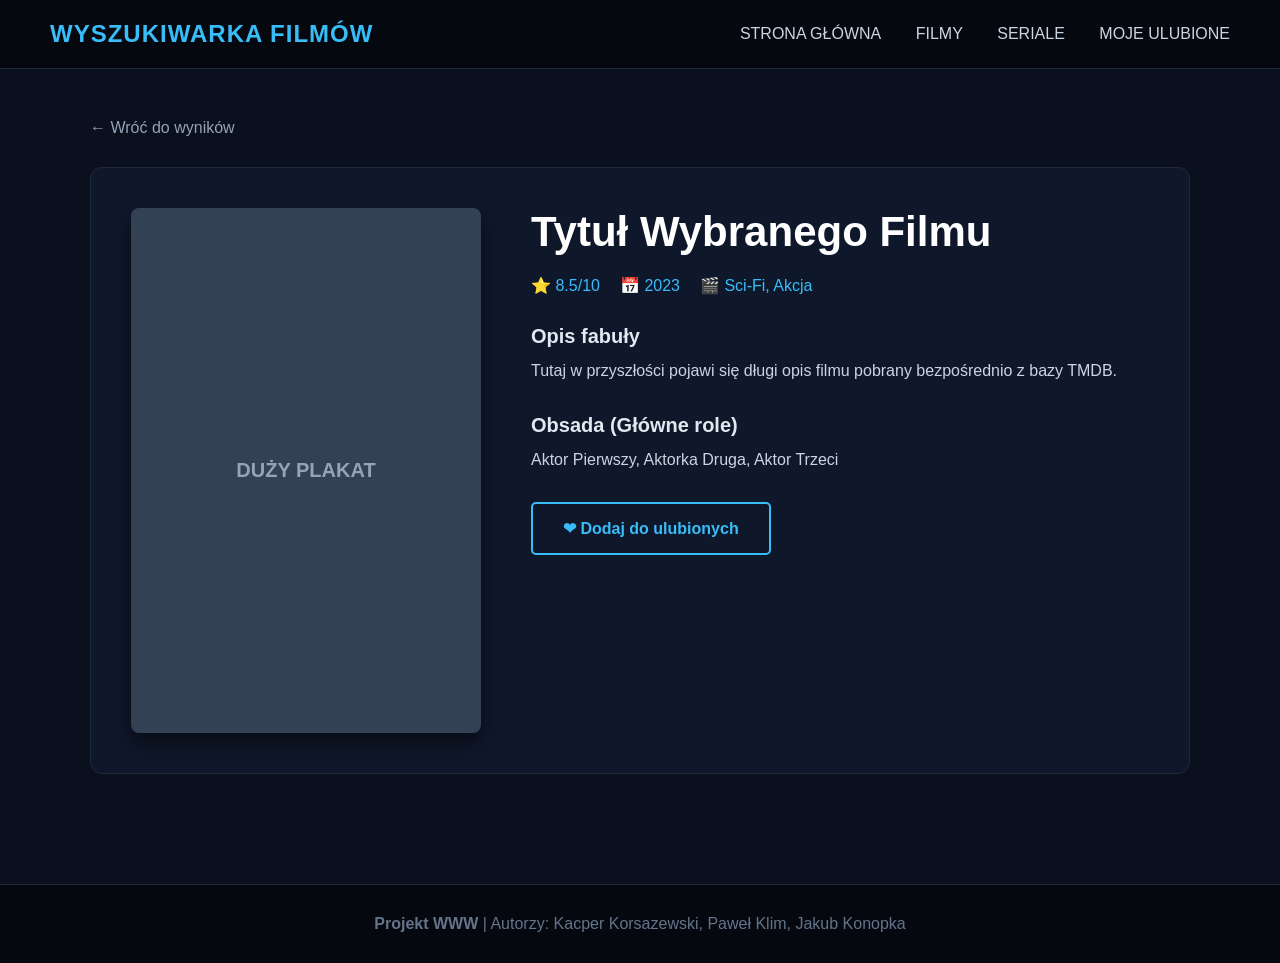
==== detale.html @ e2c40470 "Struktura szczegółów filmów" ====
<!DOCTYPE html>
<html lang="pl">
<head>
    <meta charset="UTF-8">
    <meta name="viewport" content="width=device-width, initial-scale=1.0">
    <title>Szczegóły Filmu - Wyszukiwarka Filmów</title>
    <link rel="stylesheet" href="style.css">
</head>
<body>

    <header>
        <div class="logo">WYSZUKIWARKA FILMÓW</div>
        <nav>
            <a href="index.html">STRONA GŁÓWNA</a>
            <a href="#">FILMY</a>
            <a href="#">SERIALE</a>
            <a href="#">MOJE ULUBIONE</a>
        </nav>
    </header>

    <main class="details-page">
        <a href="index.html" class="back-button">← Wróć do wyników</a>

        <section class="details-container">
            <div class="details-poster-placeholder">
                DUŻY PLAKAT
            </div>

            <div class="details-info">
                <h1 class="movie-title">Tytuł Wybranego Filmu</h1>
                
                <div class="movie-meta">
                    <span class="movie-rating">⭐ 8.5/10</span>
                    <span class="movie-year">📅 2023</span>
                    <span class="movie-genre">🎬 Sci-Fi, Akcja</span>
                </div>

                <h3>Opis fabuły</h3>
                <p class="movie-description">
                    Tutaj w przyszłości pojawi się długi opis filmu pobrany bezpośrednio z bazy TMDB.
                </p>

                <h3>Obsada (Główne role)</h3>
                <p class="movie-cast">Aktor Pierwszy, Aktorka Druga, Aktor Trzeci</p>

                <button class="favorite-btn">❤ Dodaj do ulubionych</button>
            </div>
        </section>
    </main>

    <footer>
        <p><b>Projekt WWW</b> | Autorzy: Kacper Korsazewski, Paweł Klim, Jakub Konopka</p>
    </footer>

</body>
</html>
---- style.css ----
* {
    margin: 0;
    padding: 0;
    box-sizing: border-box;
    font-family: 'Segoe UI', Tahoma, Geneva, Verdana, sans-serif;
}

body {
    background-color: #0b101e;
    color: #f1f5f9;
}

header {
    display: flex;
    justify-content: space-between;
    align-items: center;
    padding: 20px 50px;
    background-color: #05080f;
    position: sticky;
    top: 0;
    z-index: 100;
    border-bottom: 1px solid #1e293b;
}

.logo {
    font-size: 24px;
    font-weight: bold;
    color: #38bdf8;
    letter-spacing: 1px;
}

nav a {
    color: #cbd5e1;
    text-decoration: none;
    margin-left: 30px;
    font-size: 16px;
    transition: color 0.3s;
}

nav a:hover {
    color: #38bdf8;
}

.hero {
    text-align: center;
    padding: 100px 20px;
    background-color: #0f172a;
    border-bottom: 1px solid #1e293b;
}

.hero h1 {
    font-size: 48px;
    margin-bottom: 30px;
    color: #ffffff;
}

.search-box {
    display: flex;
    justify-content: center;
    gap: 10px;
}

.search-box input {
    padding: 15px 20px;
    width: 100%;
    max-width: 500px;
    border: 1px solid #334155;
    background-color: #1e293b;
    color: #ffffff;
    border-radius: 5px;
    font-size: 16px;
    outline: none;
    transition: border-color 0.3s;
}


.search-box input::placeholder {
    color: #94a3b8;
}

.search-box button {
    padding: 15px 30px;
    background-color: #0284c7;
    color: white;
    border: none;
    border-radius: 5px;
    font-size: 16px;
    cursor: pointer;
    font-weight: bold;
    transition: background-color 0.3s;
}

.search-box button:hover {
    background-color: #0369a1;
}

.media-row {
    padding: 30px 50px 0px 50px;
}

.media-row h2 {
    text-align: left;
    font-size: 22px;
    margin-bottom: 25px;
    color: #f1f5f9;
    letter-spacing: 1.5px;
}

.grid-container {
    display: grid;
    grid-auto-flow: column;
    grid-auto-columns: 270px;
    gap: 15px;
    overflow-x: auto;
    padding-bottom: 25px;
}

.card {
    background-color: #1e293b;
    border-radius: 8px;
    overflow: hidden;
    transition: transform 0.3s, box-shadow 0.3s;
    cursor: pointer;
}

.card:hover {
    transform: translateY(-8px);
    box-shadow: 0 10px 20px rgba(0, 0, 0, 0.5);
}

.poster-placeholder {
    background-color: #334155;
    aspect-ratio: 2 / 3;
    display: flex;
    justify-content: center;
    align-items: center;
    color: #94a3b8;
    font-weight: bold;
}

.card h3 {
    font-size: 16px;
    padding: 15px 15px 5px 15px;
    color: #38bdf8;
}

.card p {
    font-size: 14px;
    padding: 0 15px 15px 15px;
    color: #38bdf8;
    font-weight: 500;
}

.subpage-container {
    display: flex;
    padding: 40px 50px;
    gap: 40px;
    max-width: 1600px;
    margin: 0 auto;
}

.sidebar {
    flex: 0 0 280px; 
    background-color: #0f172a;
    padding: 25px;
    border-radius: 10px;
    border: 1px solid #1e293b;
    height: fit-content;
    position: sticky;
    top: 100px; 
}

.sidebar-section {
    margin-bottom: 30px;
}

.sidebar h3 {
    color: #ffffff;
    font-size: 18px;
    margin-bottom: 15px;
    letter-spacing: 1px;
    border-bottom: 1px solid #1e293b;
    padding-bottom: 10px;
}

.sidebar label {
    display: block;
    margin-bottom: 10px;
    color: #94a3b8;
    font-size: 14px;
}

.sidebar select {
    width: 100%;
    padding: 10px;
    background-color: #1e293b;
    border: 1px solid #334155;
    color: white;
    border-radius: 5px;
    outline: none;
}

.checkbox-group label {
    display: flex;
    align-items: center;
    gap: 10px;
    cursor: pointer;
    margin-bottom: 12px;
    transition: color 0.2s;
}

.checkbox-group label:hover {
    color: #38bdf8;
}

.filter-btn {
    width: 100%;
    padding: 12px;
    background-color: #0284c7;
    color: white;
    border: none;
    border-radius: 5px;
    font-weight: bold;
    cursor: pointer;
    transition: 0.3s;
}

.filter-btn:hover {
    background-color: #38bdf8;
}

.content-area {
    flex: 1;
}

.content-area h2 {
    margin-bottom: 25px;
}

.movies-grid {
    display: grid;
    grid-template-columns: repeat(auto-fill, minmax(220px, 1fr));
    gap: 25px;
}

.favorites-grid {
    display: grid;
    grid-template-columns: repeat(auto-fill, minmax(250px, 1fr));
    gap: 20px;
    padding-bottom: 25px;
}

footer {
    padding: 30px;
    background-color: #05080f;
    color: #64748b;
    font-size: 16px;
    border-top: 1px solid #1e293b;
    margin-top: 60px;
    text-align: center;
}

.details-page {
    padding: 50px;
    max-width: 1200px;
    margin: 0 auto;
}

.back-button {
    display: inline-block;
    color: #94a3b8;
    text-decoration: none;
    margin-bottom: 30px;
    font-size: 16px;
    transition: color 0.3s;
}

.back-button:hover {
    color: #38bdf8;
}

.details-container {
    display: flex;
    gap: 50px;
    background-color: #0f172a;
    padding: 40px;
    border-radius: 12px;
    border: 1px solid #1e293b;
}

.details-poster-placeholder {
    width: 350px;
    flex-shrink: 0;
    aspect-ratio: 2 / 3;
    background-color: #334155;
    border-radius: 8px;
    display: flex;
    justify-content: center;
    align-items: center;
    color: #94a3b8;
    font-weight: bold;
    font-size: 20px;
    box-shadow: 0 10px 20px rgba(0, 0, 0, 0.5);
}

.details-info {
    display: flex;
    flex-direction: column;
}

.movie-title {
    font-size: 42px;
    color: #ffffff;
    margin-bottom: 20px;
}

.movie-meta {
    display: flex;
    gap: 20px;
    margin-bottom: 30px;
    font-size: 16px;
    color: #38bdf8;
    font-weight: 500;
}

.details-info h3 {
    color: #e2e8f0;
    margin-bottom: 10px;
    font-size: 20px;
}

.movie-description, .movie-cast {
    color: #cbd5e1;
    line-height: 1.6;
    margin-bottom: 30px;
    font-size: 16px;
}

.favorite-btn {
    padding: 15px 30px;
    background-color: transparent;
    color: #38bdf8;
    border: 2px solid #38bdf8;
    border-radius: 5px;
    font-size: 16px;
    cursor: pointer;
    font-weight: bold;
    transition: all 0.3s;
    align-self: flex-start;
}

.favorite-btn:hover {
    background-color: #38bdf8;
    color: #05080f;
}
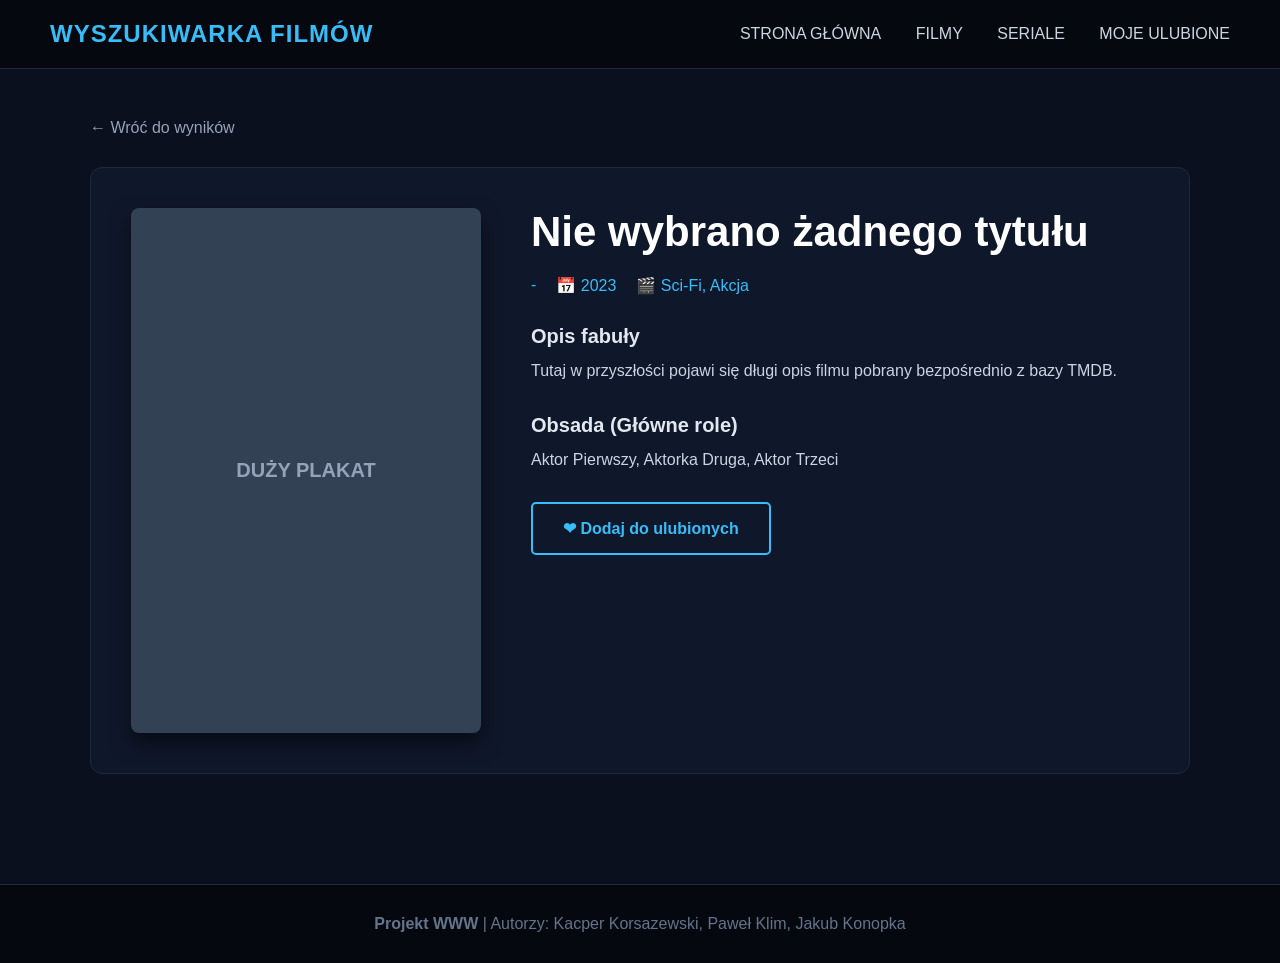
==== commit bff93b48: "Dodanie obsługi strony detali i zapisu do ulubionych" ====
--- a/detale.html
+++ b/detale.html
@@ -12,9 +12,9 @@
         <div class="logo">WYSZUKIWARKA FILMÓW</div>
         <nav>
             <a href="index.html">STRONA GŁÓWNA</a>
-            <a href="#">FILMY</a>
-            <a href="#">SERIALE</a>
-            <a href="#">MOJE ULUBIONE</a>
+            <a href="filmy.html">FILMY</a>
+            <a href="seriale.html">SERIALE</a>
+            <a href="ulubione.html">MOJE ULUBIONE</a>
         </nav>
     </header>
 
@@ -27,23 +27,20 @@
             </div>
 
             <div class="details-info">
-                <h1 class="movie-title">Tytuł Wybranego Filmu</h1>
-                
+                <h2 class="movie-title" id="details-title">Tytuł Wybranego Filmu</h2>
                 <div class="movie-meta">
-                    <span class="movie-rating">⭐ 8.5/10</span>
-                    <span class="movie-year">📅 2023</span>
-                    <span class="movie-genre">🎬 Sci-Fi, Akcja</span>
+                    <span id="details-rating">⭐ 8.5/10</span>
+                    <span>📅 2023</span>
+                    <span>🎬 Sci-Fi, Akcja</span>
                 </div>
 
                 <h3>Opis fabuły</h3>
-                <p class="movie-description">
-                    Tutaj w przyszłości pojawi się długi opis filmu pobrany bezpośrednio z bazy TMDB.
-                </p>
+                <p class="movie-description">Tutaj w przyszłości pojawi się długi opis filmu pobrany bezpośrednio z bazy TMDB.</p>
 
                 <h3>Obsada (Główne role)</h3>
                 <p class="movie-cast">Aktor Pierwszy, Aktorka Druga, Aktor Trzeci</p>
 
-                <button class="favorite-btn">❤ Dodaj do ulubionych</button>
+                <button class="favorite-btn" id="fav-btn">❤ Dodaj do ulubionych</button>
             </div>
         </section>
     </main>
@@ -51,6 +48,6 @@
     <footer>
         <p><b>Projekt WWW</b> | Autorzy: Kacper Korsazewski, Paweł Klim, Jakub Konopka</p>
     </footer>
-
+    <script src="detale.js"></script>
 </body>
 </html>
--- a/style.css
+++ b/style.css
@@ -352,4 +352,106 @@
 .favorite-btn:hover {
     background-color: #38bdf8;
     color: #05080f;
+}
+
+@media (max-width: 1024px) {
+    header {
+        flex-direction: column; 
+        padding: 20px;
+        gap: 20px;
+    }
+
+    nav {
+        display: flex;
+        justify-content: center;
+        flex-wrap: wrap; 
+        gap: 20px;
+    }
+
+    nav a {
+        margin-left: 0; 
+    }
+    .subpage-container {
+        flex-direction: column; 
+        padding: 20px;
+        gap: 20px;
+    }
+
+    .sidebar {
+        flex: none;
+        width: 100%;
+        position: relative;
+        top: 0;
+        margin-bottom: 20px;
+    }
+
+    .details-container {
+        flex-direction: column; 
+        padding: 20px;
+        gap: 30px;
+    }
+
+    .details-poster-placeholder {
+        width: 100%;
+        max-width: 300px;
+        margin: 0 auto;
+    }
+
+    .details-info {
+        text-align: center;
+    }
+
+    .movie-meta {
+        justify-content: center;
+    }
+
+    .favorite-btn {
+        align-self: center; 
+        width: 100%;
+    }
+}
+
+@media (max-width: 768px) {
+    
+    .hero {
+        padding: 50px 20px; 
+    }
+
+    .hero h1 {
+        font-size: 32px; 
+    }
+
+    .search-box {
+        flex-direction: column; 
+    }
+
+    .search-box input,
+    .search-box button {
+        width: 100%; 
+        max-width: 100%;
+    }
+
+    .media-row {
+        padding: 20px 20px 0px 20px; 
+    }
+
+    .grid-container {
+        grid-auto-columns: 200px; 
+    }
+    .movie-title {
+        font-size: 32px;
+    }
+
+    .movies-grid {
+        grid-template-columns: repeat(auto-fill, minmax(150px, 1fr)); /* Mniejsze kafelki na telefonach */
+        gap: 15px;
+    }
+
+    .card h3 {
+        font-size: 14px;
+    }
+
+    .logo {
+        font-size: 20px;
+    }
 }
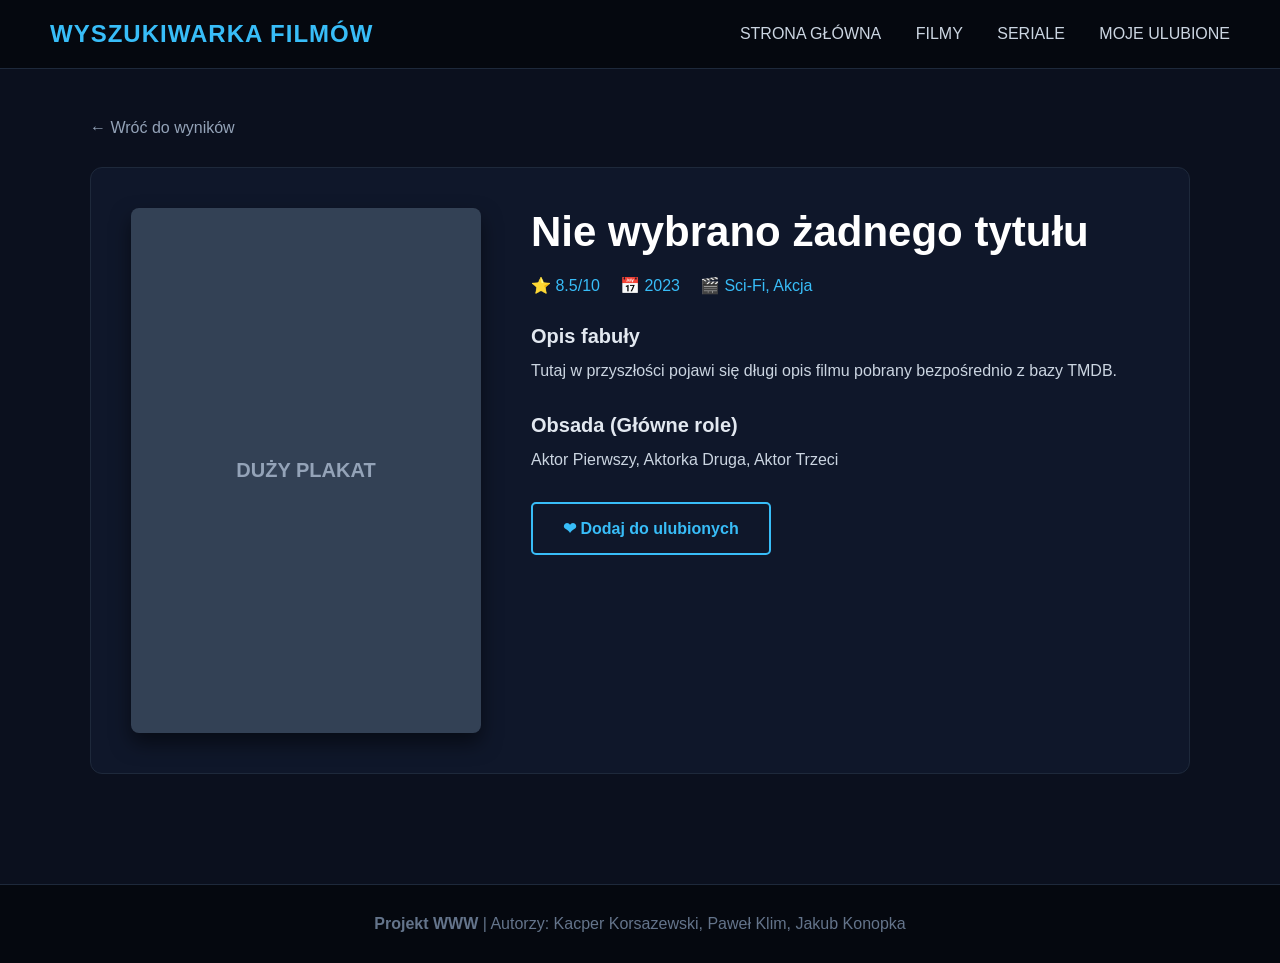
==== commit 94464b71: "Wdrożenie logiki dla podstron ulubione i detale oraz poprawa błędów" ====
--- a/detale.html
+++ b/detale.html
@@ -22,7 +22,7 @@
         <a href="index.html" class="back-button">← Wróć do wyników</a>
 
         <section class="details-container">
-            <div class="details-poster-placeholder">
+            <div class="details-poster-placeholder" id="details-poster">
                 DUŻY PLAKAT
             </div>
 
@@ -30,15 +30,15 @@
                 <h2 class="movie-title" id="details-title">Tytuł Wybranego Filmu</h2>
                 <div class="movie-meta">
                     <span id="details-rating">⭐ 8.5/10</span>
-                    <span>📅 2023</span>
-                    <span>🎬 Sci-Fi, Akcja</span>
+                    <span id="details-year">📅 2023</span>
+                    <span id="details-genres">🎬 Sci-Fi, Akcja</span>
                 </div>
 
                 <h3>Opis fabuły</h3>
-                <p class="movie-description">Tutaj w przyszłości pojawi się długi opis filmu pobrany bezpośrednio z bazy TMDB.</p>
+                <p class="movie-description" id="details-desc">Tutaj w przyszłości pojawi się długi opis filmu pobrany bezpośrednio z bazy TMDB.</p>
 
                 <h3>Obsada (Główne role)</h3>
-                <p class="movie-cast">Aktor Pierwszy, Aktorka Druga, Aktor Trzeci</p>
+                <p class="movie-cast" id="details-cast">Aktor Pierwszy, Aktorka Druga, Aktor Trzeci</p>
 
                 <button class="favorite-btn" id="fav-btn">❤ Dodaj do ulubionych</button>
             </div>
--- a/style.css
+++ b/style.css
@@ -73,7 +73,6 @@
     transition: border-color 0.3s;
 }
 
-
 .search-box input::placeholder {
     color: #94a3b8;
 }
@@ -107,15 +106,35 @@
 }
 
 .grid-container {
-    display: grid;
-    grid-auto-flow: column;
-    grid-auto-columns: 270px;
-    gap: 15px;
-    overflow-x: auto;
-    padding-bottom: 25px;
+    display: flex;
+    flex-direction: row;
+    flex-wrap: nowrap; 
+    overflow-x: auto; 
+    gap: 25px;
+    justify-content: flex-start;
+    width: 100%;
+    padding: 20px 0 30px 0; 
+    scroll-behavior: smooth; 
+}
+
+.grid-container::-webkit-scrollbar {
+    height: 10px;
+}
+.grid-container::-webkit-scrollbar-track {
+    background: #0f172a; 
+    border-radius: 5px;
+}
+.grid-container::-webkit-scrollbar-thumb {
+    background: #334155; 
+    border-radius: 5px;
+}
+.grid-container::-webkit-scrollbar-thumb:hover {
+    background: #38bdf8; 
 }
 
 .card {
+    display: flex;
+    flex-direction: column;
     background-color: #1e293b;
     border-radius: 8px;
     overflow: hidden;
@@ -128,6 +147,11 @@
     box-shadow: 0 10px 20px rgba(0, 0, 0, 0.5);
 }
 
+.grid-container .card {
+    width: 220px;
+    flex: 0 0 auto;
+}
+
 .poster-placeholder {
     background-color: #334155;
     aspect-ratio: 2 / 3;
@@ -149,6 +173,7 @@
     padding: 0 15px 15px 15px;
     color: #38bdf8;
     font-weight: 500;
+    margin-top: auto;
 }
 
 .subpage-container {
@@ -231,6 +256,8 @@
 
 .content-area {
     flex: 1;
+    padding: 30px 5%;
+    min-height: 75vh;
 }
 
 .content-area h2 {
@@ -240,13 +267,17 @@
 .movies-grid {
     display: grid;
     grid-template-columns: repeat(auto-fill, minmax(220px, 1fr));
+    grid-auto-rows: min-content;
     gap: 25px;
+    align-content: start;
 }
 
 .favorites-grid {
     display: grid;
-    grid-template-columns: repeat(auto-fill, minmax(250px, 1fr));
-    gap: 20px;
+    grid-template-columns: repeat(auto-fill, minmax(180px, 1fr));
+    grid-auto-rows: min-content;
+    gap: 25px;
+    align-content: start;
     padding-bottom: 25px;
 }
 
@@ -412,7 +443,6 @@
 }
 
 @media (max-width: 768px) {
-    
     .hero {
         padding: 50px 20px; 
     }
@@ -443,7 +473,7 @@
     }
 
     .movies-grid {
-        grid-template-columns: repeat(auto-fill, minmax(150px, 1fr)); /* Mniejsze kafelki na telefonach */
+        grid-template-columns: repeat(auto-fill, minmax(150px, 1fr));
         gap: 15px;
     }
 
@@ -454,4 +484,16 @@
     .logo {
         font-size: 20px;
     }
+}
+
+.movie-poster {
+    width: 100%;
+    aspect-ratio: 2 / 3;
+    object-fit: cover;
+    display: block;
+}
+
+.grid-container.search-mode {
+    flex-wrap: wrap;
+    overflow-x: visible;
 }
